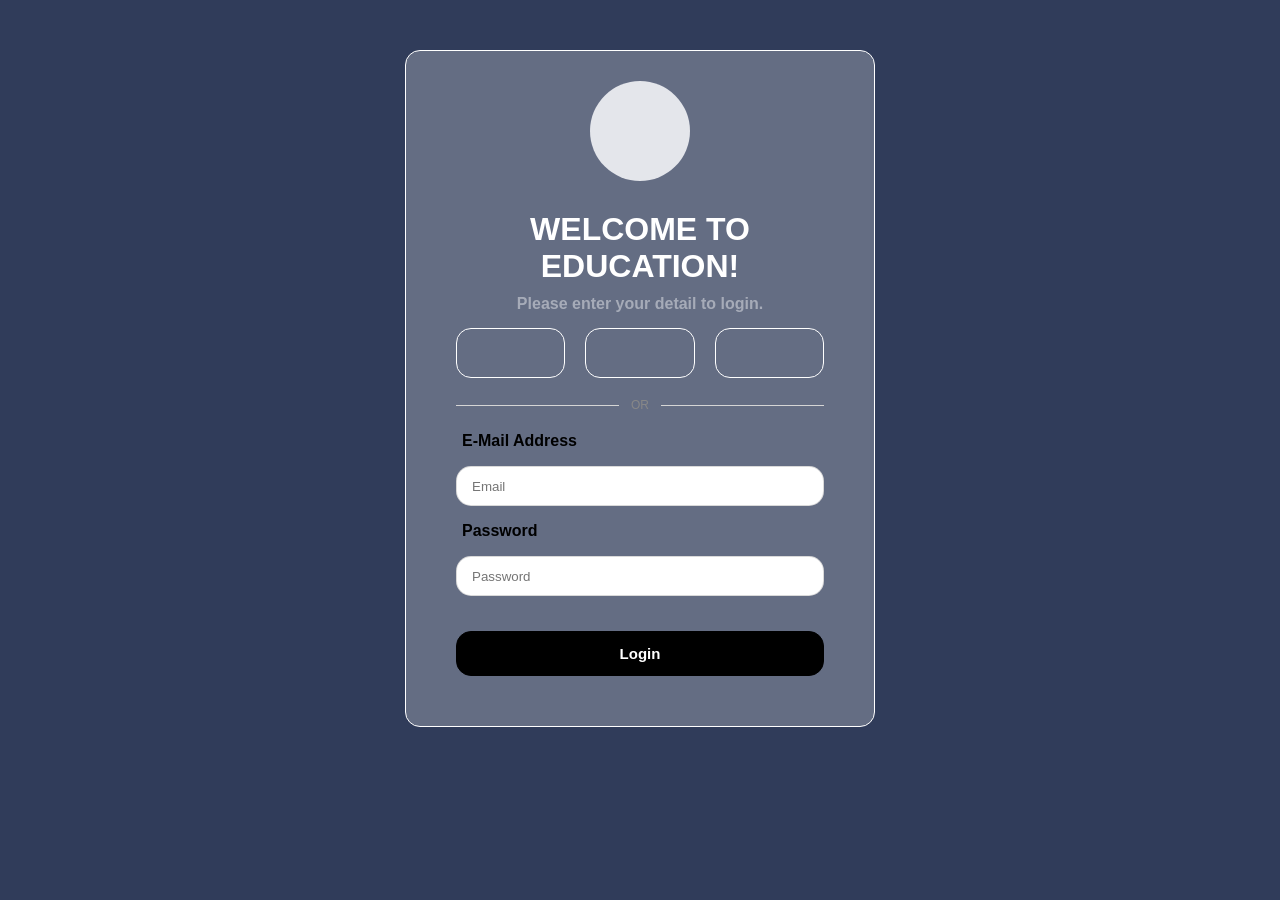
==== home.html @ 90b57b45 "Rename index.html to home.html" ====
<!DOCTYPE html>
<html lang="en">

<head>
    <meta http-equiv="refresh" content="0; url=login.html">
    <meta charset="UTF-8">
    <meta name="viewport" content="width=device-width, initial-scale=1.0">
    <title>Education</title>
    <link rel="stylesheet" href="style.css"> 
    <link rel="stylesheet" href="https://cdnjs.cloudflare.com/ajax/libs/font-awesome/6.5.2/css/all.min.css">
</head>
<body>
    <div class="background">
        <div class="background-1">
            <img class="top-img" src="asset/img/title.jfif" alt="title">
            <div id="skibidi">
                <a class="active">HOME</a>
                <a>ABOUT</a>
                <a>COURSES</a>
                <a>EVENTS</a>
                <a>CONTACT US</a>
                <a>LOGIN</a>
                <img class="top-img1" src="asset/img/search-icon.png" alt="timkiem">
            </div>
        </div>
        <h1>EDUCATION</h1>
        <h2>Build Your Future With Us</h2>
        <div class="social-icons">
            <a href="#"><i class="fa-brands fa-youtube"></i></a>
            <a href="#"><i class="fa-brands fa-facebook-f"></i></a>
            <a href="#"><i class="fa-brands fa-instagram"></i></a>
            <a href="#"><i class="fa-brands fa-linkedin-in"></i></a>
        </div>
        <h3 class="h31" >Read more</h3>
    </div>
    <div class="container">
        <div class="special-container">
            <div class="box1">
                <div class="imgbox">
                    <img src="asset/img/award.png">
                </div>
                <div class="dentail-box">
                    <h4>BEST<br>INDUSTRY LEADERS</h4>
                    <a>Read more</a>
                </div>
            </div>

            <div class="divider"></div>

            <div class="box1">
                <div class="imgbox">
                    <img src="asset/img/study.png">
                </div>
                <div class="dentail-box">
                    <h4>LEARN<br>COURSES ONLINE</h4>
                    <a>Read more</a>
                </div>
            </div>

            <div class="divider"></div>

            <div class="box1">
                <div class="imgbox">
                    <img src="asset/img/books-stack-of-three.png">
                </div>
                <div class="dentail-box">
                    <h4>BEST<br>LIBRARY & STORE</h4>
                    <a>Read more</a>                                                                                                                            
                </div>
            </div>
        </div>
    </div>
    <section class="vuongogiua">
        <div class="side-img">
            <img src="asset/img/side-img.png" alt="img">
        </div>
        <div class="container">
            <div class="row">
                <div class="img-container">
                    <img class="img-box1" src="asset/img/a-1.jpg" alt="a-1">
                    <img class="img-box2" src="asset/img/a-2.jpg" alt="a-2">
                </div>
            <div class="dentail-box">
                                <h3>About Our College</h3>
                                <p>Welcome to our college, where innovation meets academic<br>excellence.
                                    We empower students with modern skills,<br>hands-on learning experiences,
                                    and global opportunities<br>to build a successful future.</p>
                                <h3 class="h31">Read More</h3>
                            </div>
                        </div>
                    </div>
                    <div class="side-img1">
                        <img src="asset/img/side-img.png" alt="img">
                    </div>
                    <div class="container1">
                        <div class="heading_container">
                            <h3>POPULAR COURSES</h3>
                            <p>It is a long established fact that a reader will be distracted</p>
                        </div>
                        <div class="course_container">
                            <div class="course_content">
                                <div class="box">
                                    <img src="asset/img/c-1.jpg">
                                    <h5>LMS<br>Content</h5>
                                </div>
                                <div class="box">
                                    <img src="asset/img/c-2.jpg">
                                    <h5>From<br>Zero to Hero</h5>
                                </div>
                            </div>
                            <div class="course_content">
                                <div class="box">
                                    <img src="asset/img/c-3.jpg">
                                    <h5>Learn<br>Python-Interactive</h5>  
                                </div>
                                <div class="box">
                                    <img src="asset/img/c-4.jpg">
                                    <h5>Your<br>Complete Guide</h5>
                                </div>
                                <div class="box">
                                    <img src="asset/img/c-5.jpg">
                                    <h5>Photography</h5>
                                </div>
                            </div>
                            <div class="btn-box">
                                <h3 class="h31">Read more</h3>
                            </div>
                        </div>
                    </div>
                    <div class="side-img2">
                        <img src="asset/img/side-img.png" alt="img">
                    </div>
</section>
<section class="vuongogiua1">
    <div class="container">
        <div class="row">
            <div class="col-md-6">
                <div class="dentail-box">
                    <h3>GET ONLINE COURSES FOR FREE</h3>
                    <p>Create your free account now and get immediate access to<br>100s of online courses</p>
                    <h3 class="h31">REGISTER NOW</h3>
                </div>    
                </div>
                <div class="col-md-6">
                    <div class="login_form">
                        <h5> Login Now </h5>
                        <form action=>
                            <div>
                                <input type="email" placeholder="Email">
                            </div>
                            <div>
                                <input type="password" placeholder="Password">
                            </div>
                            <button type="submit">Login</button>
                        </form>
                    </div>
                </div>
            </div>
        </div>
</section>
    <section class="vuongogiua2">
        <div class="side-img1">
            <img src="asset/img/side-img.png" alt="img">
        </div>
        <div class="container">
            <div class="heading_container">
                <h3>Events</h3>
                <p>Upcoming Education Events to feed your brain.</p>
            </div>
            <div class="events_container">
                <div class="box">
                    <img src="asset/img/event-img.jpg">
                    <div class="dentail-box">
                        <h4>Education Events 2026</h4>
                        <h6>8:00 AM - 5:00 PM VENICE, ITALY</h6>
                    </div>
                    <div class="date-box">
                        <h3> 15 March</h3>
                    </div>
                </div>
                <div class="box">
                    <img src="asset/img/event-img.jpg">
                    <div class="dentail-box">
                        <h4>Education Events 2026</h4>
                        <h6>8:00 AM - 5:00 PM VENICE, ITALY</h6>
                    </div>
                    <div class="date-box">
                        <h3> 15 Februrary</h3>
                    </div>
                </div>
            </div>
            <div class="btn-box1">
                <h3 class="h31">Read more</h3>
            </div>
        </div>
        <div class="side-img3">
            <img src="asset/img/side-img.png" alt="img">
        </div>
    </section>   
</html>
---- style.css ----
* {  
    margin: 0;  
    padding: 0;  
    box-sizing: border-box;  
    font-family: "Poppins", sans-serif;  
}  
body {  
    background-color: #1d2b4d !important;  
    
}  
.social-icons { 
    display: flex; 
    justify-content: center; 
    gap: 20px; 
    margin-top: 50px; 
    margin-bottom: 50px; 
} 
.social-icons a { 
    width: 50px; 
    height: 50px; 
    border-radius: 50%; 
    background-color: #073d40; 
    color: white; 
    display: flex; 
    justify-content: center; 
    align-items: center; 
    text-decoration: none; 
    font-size: 22px; 
    transition: 0.3s; 
} 
.social-icons a:hover { 
    background-color: #0fa3a3; 
    transform: translateY(-5px); 
} 
.top-img {  
    height: 60px; 
    width: 120px; 
    margin: 40px; 
}  
.top-img1 {  
    background-color: #06abb1d7; 
    padding: 15px 15px;  
    border-radius: 50%;
}  
.top-img1:hover{
    background-color: #0a312bd7; 
}
.background {  
    min-height: 100vh;  
    background-image: url("asset/img/hero-bg.jpg");  
    background-size: cover;  
    background-position: center;  
    background-repeat: no-repeat;  
    border-radius: 15px;  
} 
.background-1 {  
    display: flex;  
    align-items: center;  
}  
#skibidi {  
    display: flex;  
    align-items: center;  
    margin-left: auto;  
    margin-right: 20px;
    background-color: #06abb1d7; 
    padding: 12px 25px 12px 25px; 
    border-radius: 43px;  
}  
#skibidi a {  
    text-decoration: none;  
    color: #F1F5F9;  
    padding: 20px 15px;  
    font-size: 15px; 
    border-radius: 90px;  
    transition: 0.5s; 
}  

#skibidi a:hover {  
    background-color: #0a312bd7; 
    transform: translateY(-5px);  
}  
.active {  
    background-color: #0a312bd7;  
}  
.background h1 {  
    margin: 10% auto 0; 
    width: 70%; 
    text-align: center;  
    color: #F1F5F9;  
    font-size: 70px;  
    border: 1px solid rgba(241, 245, 249, 0.3);  
    padding: 20px 30px;  
    letter-spacing: 35px;  
}  
.background h2 { 
    margin: 85px auto 50px; 
    width: 60%; 
    padding: 20px 30px; 
    text-align: center; 
    border: 1px solid rgba(241, 245, 249, 0.3); 
    color: white; 
    letter-spacing: 5px;  
} 
.vuongogiua { 
    position: relative; 
} 
.side-img { 
    position: absolute; 
    text-align: right; 
    top: 80px; 
}
.side-img1 { 
    position: absolute; 
    right: 0; 
} 
.side-img2 { 
    position: absolute; 
    bottom: 70px; 
} 
.side-img3 {
    position: absolute;
}
.h31 {  
    margin: 15px auto 0;  
    width: 180px;  
    text-align: center;  
    background-color: #c3f3ecd7;  
    color: #0F172A;  
    padding: 15px 20px;  
    border-radius: 12px;  
    border: 1px solid transparent;  
}  
.dentail-box .h31 { 
    margin-top: 50px; 
    margin-bottom: 50px;
} 

.btn-box .h31 { 
    margin-top: 100px; 
    margin-bottom: 50px; 
} 
.h31:hover {  
    background-color: transparent;  
    border: 1px solid #ffffff;  
    border-radius: 12px;  
    color: #ffffff;  
}  
.container {  
    display: flex;  
    justify-content: center;  
    align-items: center;
    width: 100%;  
    padding-right: 15px;  
    padding-left: 15px;  
    margin-right: auto;  
    margin-left: auto;  
}  
.special-container {  
    width: 70%;  
    display: flex;  
    color: #F1F5F9;  
    background-color: #102A2B;  
    padding: 25px;  
    border-radius: 10px;  
    justify-content: space-around;  
    align-items: center;  
}  
.box1 {  
    display: flex;  
    justify-content: center;  
    padding-top: 10px;  
}  
.dentail-box h4 {  
    margin-left: 20px;  
    font-size: 1.5rem;  
}  
.dentail-box a {  
    margin-left: 20px;  
    display: inline-block;  
    color: #F5C451;  
    text-decoration: underline;  
    margin-top: 10px;  
}  
.divider {  
    width: 1px;  
    height: 100px;  
    margin: 0 15px;  
    background-color: rgba(241, 245, 249, 0.2);  
}  
.row {  
    align-items: center;  
    display: flex;  
    margin-top: 100px;  
    justify-content: center; 
    width: 80%; 
}  
.img-box1 {  
    width: 60%;  
    margin-left: 5%;  
    border-radius: 15px; 
}  
.img-box2 {  
    width: 30%;  
    margin-top: -25%;  
    margin-left: 50%;  
    border-radius: 15px; 
}  
.dentail-box h3:not(.h31) {  
    margin-top: -30%;  
    margin-left: -25%;  
    color: #F1F5F9;  
    font-size: 1.75rem;  
    font-weight: bold;  
}  
.dentail-box p {  
    margin-top: 20px;  
    margin-left: -25%;  
    font-size: 18px;  
    color: #94A3B8;  
}  
.container1 {  
    justify-content: center;  
    align-items: center;  
    width: 100%;  
    padding-right: 15px;  
    padding-left: 15px;  
    margin-right: auto;  
    margin-left: auto;  
}  
.heading_container {  
    margin-top: 100px;  
    font-family: "Poppins", sans-serif;  
    color: #F1F5F9;  
}  
.heading_container h3 {  
    text-align: center;  
    font-weight: bold;  
    font-size: 1.75rem;  
    margin-bottom: 15px;  
}  

.heading_container p {  
    text-align: center;  
    margin-bottom: 1rem;  
    font-size: 1rem;  
    letter-spacing: 2px;  
    color: #94A3B8;  
    padding: 30px; 
}  
.course_container { 
    background-image: url(asset/img/education.jpg); 
    border-radius: 45px; 
    padding: 15px; 
    width: 66%; 
    margin-left: 17%; 
} 
.course_content {  
    position: relative;  
    display: flex;  
    align-items: center;  
    justify-content: center;  
    padding: 15px;  
}  
.course_content .box {  
    position: relative;  
    margin: 15px;  
}  
.course_content h5 {  
    font-size: 20px;  
    left: 15px;  
    bottom: 15px;  
    position: absolute;  
    font-weight: bold;  
    color: #F1F5F9;  
}  
.course_content .box::after {  
    content: "";  
    position: absolute;  
    inset: 0;  
    background-color: transparent;  
    transition: 0.3s;  
}  
.course_content .box:hover::after {  
    background-color: rgba(13, 85, 77, 0.596);  
    border-radius: 30px;  
}  
.course_content .box img {  
    width: 100%;  
    transition: 0.3s;  
    border-radius: 30px;  
}
.vuongogiua1 {
    margin-top: 100px; 
    background-image: url(asset/img/login-bg.jpg); 
    background-size: cover; 
    background-position: center; 
    background-repeat: no-repeat; 
} 
.vuongogiua1 .row { 
    width: 60%; 
    align-items: center; 
} 
.vuongogiua1 .dentail-box h3:not(.h31) { 
    margin-top: 0; 
    margin-left: 0; 
} 
.vuongogiua1 .dentail-box p { 
    margin-left: 0; 
} 
.vuongogiua1 .dentail-box { 
    margin-bottom: 100px; 
} 
.col-md-6 { 
    position: relative; 
    width: 100%; 
    padding-right: 15px; 
    padding-left: 15px; 
} 
.vuongogiua1 .dentail-box .h31 { 
    margin-left: 0; 
    margin-right: 0; 
    width: 190px; 
    font-size: 15px; 
} 
.login_form { 
    margin-bottom: 100px; 
    padding: 30px 15px; 
    background-color: rgba(255, 255, 255, 0.25); 
    text-align: center; 
    border-radius: 15px; 
} 
.login_form h5 { 
    font-size: 1.25rem; 
    margin-bottom: 15px; 
    color: white; 
} 
form { 
    display: block; 
    margin-top: 0em; 
    unicode-bidi: isolate; 
} 
form input { 
    height: 40px; 
    width: 100%; 
    padding-left: 15px; 
    border: none; 
    outline: none; 
    border-radius: 15px; 
    margin: 10px 0; 
} 
form button { 
    display: inline-block; 
    padding: 7px 45px; 
    background-color: black; 
    border: 1px solid black; 
    margin-top: 25px; 
    font-size: 15px; 
    color: white; 
    font-weight: bold; 
} 
form button:hover { 
    background-color: transparent; 
    color: black; 
} 
.vuongogiua2 { 
    background-color: #1d2b4d;  
    padding: 150px 0 70px; 
    color: #111; 
} 
.vuongogiua2 .container { 
    width: 74%; 
    margin: 0 auto; 
    display: block; 
    position: relative; 
    border-radius: 35px; 
    
    background-size: cover;
    background-repeat: no-repeat;
    background-position: center;
    border: 1px solid rgba(255, 255, 255, 0.37);
} 
.vuongogiua2 .container::before {
    content: "";
    position: absolute;
    inset: 0;
    border-radius: 35px; 
    background: rgba(158, 210, 200, 0.63);
    z-index: 0;
}
.vuongogiua2 .container > * {
    position: relative;
    z-index: 1;
}
.vuongogiua2 .heading_container { 
    text-align: left; 
    margin-left: 30px;
} 
.vuongogiua2 .heading_container h3 { 
    text-align: left; 
    color: rgb(18, 30, 37); 
    font-size: 52px; 
    margin-bottom: 5px; 
    margin-left: 50px;
    font-weight: bold; 
} 
.vuongogiua2 .heading_container p { 
    text-align: left; 
    margin-left: 20px;
    color: rgb(1, 1, 1); 
    font-size: 26px; 
    font-weight: bold; 
} 
.events_container { 
    width: 90%;
    margin: 0 auto;
    justify-content: center; 
    text-align: center; 
    gap: 20px; 
} 
.events_container .box { 
    display: flex;
    width: 100%; 
    align-items: center; 
    padding: 10px; 
    margin: 15px 0; 
    border-radius: 35px; 
    position: relative; 
    background-color: #48acb19e; 
    transition: 0.8s; 
} 
.events_container .box:hover { 
    transform: translateY(-10px);  
} 
.events_container .box > img { 
    display: block; 
    width: 40%; 
    height: 142px; 
    object-fit: cover;  
    border-radius: 35px;
    margin: 10px;
} 
.events_container .box .dentail-box { 
    margin-left: 30px;
    margin-right: 5px;
    align-items: center;
    justify-content: center;
    padding: 30px;
    border-left: 1px solid black;
border-right: 1px solid black;
} 
.events_container .box .dentail-box h4 { 
    font-size: 24px; 
    color: #070707; 
    margin: 0 0 25px; 
} 
.events_container .box .dentail-box h6 { 
    font-size: 16px; 
    font-weight: normal; 
    color: #141414; 
    margin-bottom: 25px; 
} 
.events_container .date-box { 
    width: 180px;
    align-items: center;
    justify-content: center;
} 
.events_container .date-box h3 { 
    width: 186px;
    font-size: 30px; 
    font-weight: normal; 
    color: #075f63; 
} 
.events_container .date-box h3::first-letter { 
    font-weight: bold; 
} 
.btn-box1 {
    display: flex;
    justify-content: flex-end;
}
.btn-box1 .h31 { 
    margin-left: auto;
    margin-right: 70px;
    margin-top: 60px; 
    transform: none; 
    margin-bottom: 60px;
} 
.btn-box1 .h31:hover { 
    color: #27b8c0; 
    border: 1px solid rgb(52, 150, 241); 
    transform: none; 
}


/*LOGIN PAGEEEEEEEEEEEEEEEEEEEEEEEEEEEEEEEEEEEEEEEEEEEE*/

.login-page {
    background-image: url(asset/img/logingr.avif);
    background-size: cover;
    background-position: center;
    background-repeat: no-repeat;
    margin: 0;
    width: 100%;
    height: 100vh;
    overflow: hidden;
}
.login-page::before {
    content: "";
    position: fixed;
    inset: 0;
    background-image: url(asset/img/logingr.avif);
    background-size: cover;
    background-position: center;
    background-repeat: no-repeat;
    filter: blur(5px);
    transform: scale(1.05);
    z-index: 0;
}
.login-page::after {
    content: "";
    position: fixed;
    inset: 0;
    background-color: rgba(163, 164, 167, 0.15);
    z-index: 1;
}
.login-page h1{
    font-size: 2rem;
    color: white;
    font-family: "Poppins", sans-serif; 
    text-align: center;
    margin: 10px;
}
.login-page .vuongogiua1 {
    position: relative;
    z-index: 2;
    background-image: none;
}
.login-page .vuongogiua1 {
    margin-top: 0px;
    background-image: none;
    background-color: transparent;
} 
.login-page .vuongogiua1 .row { 
    width: 40%; 
    margin-top: 50px;
    align-items: center; 
} 
.login-page .vuongogiua1 .dentail-box h3:not(.h31) { 
    margin-top: 0; 
    margin-left: 0; 
} 
.login-page .vuongogiua1 .dentail-box p { 
    margin-left: 0; 
} 
.login-page .vuongogiua1 .dentail-box { 
    margin-bottom: 0px; 
} 
.login-page .col-md-6 { 
    position: relative; 
    width: 100%; 
    padding-right: 15px; 
    padding-left: 15px; 
} 
.login-page .avatar-default{
    margin: -20px auto 30px;
    background-color: #e4e6eb;
    border-radius: 50%;
    width: 100px;
    height: 100px;
    display: flex;
    align-items: center;
    justify-content: center;
    overflow: hidden;
}
.login-page .avatar-default i{
    font-size: 50px;
}
.login-page .vuongogiua1 .dentail-box .h31 { 
    margin-left: 0; 
    margin-right: 0; 
    width: 190px; 
    font-size: 15px; 
} 
.login-page .social-icons { 
    display: flex; 
    justify-content: center; 
    gap: 20px; 
    margin-top: 15px; 
    margin-bottom: 15px; 
} 
.login-page .social-icons a { 
    width: 140px; 
    height: 50px; 
    border-radius: 15px; 
    background-color: transparent;
    border: 1px solid white;
    color: white; 
    display: flex; 
    justify-content: center; 
    align-items: center; 
    text-decoration: none; 
    font-size: 22px; 
    transition: 0.3s; 
} 
.login-page .social-icons a:hover { 
    border: 1px solid white;
    background-color: #1d3030; 
    transform: translateY(-5px); 
} 
.login-page .login_form { 
    margin-top: 0px;
    margin-bottom: 50px; 
    padding: 50px 50px; 
    border: 1px solid white;
    background-color: rgba(255, 255, 255, 0.25); 
    align-items: center;
    text-align: center; 
    border-radius: 15px; 
} 
.login-page .login_form h4{
    text-align: left;
    margin: 6px;
}
.login-page .login_form h5 { 
    font-size: 1rem; 
    margin-bottom: 15px; 
    color: rgba(255, 255, 255, 0.43); 
} 
.login-page form { 
    display: block; 
    margin-top: 0em; 
    unicode-bidi: isolate; 
} 
.login-page form input { 
    height: 40px; 
    width: 100%; 
    padding-left: 15px; 
    border: 1px solid rgba(116, 116, 116, 0.27); 
    outline: none; 
    border-radius: 15px; 
    margin: 10px 0; 
} 
.login-page form button { 
    width: 100%;
    display: inline-block; 
    padding: 13px 45px; 
    background-color: black; 
    border-radius: 15px;
    border: 1px solid black; 
    margin-top: 25px; 
    font-size: 15px; 
    color: white; 
    font-weight: bold; 
} 
.login-page form button:hover { 
    background-color: transparent; 
    color: black; 
} 
.or-divider {
  display: flex;
  align-items: center;
  width: 100%;
  gap: 12px;
  margin: 20px auto 20px ;
}
.or-divider span {
  flex: 1;
  height: 1px;
  background: #d5d5d5;
}
.or-divider p {
  margin: 0;
  font-size: 12px;
  color: #888;
  font-weight: 400;
}
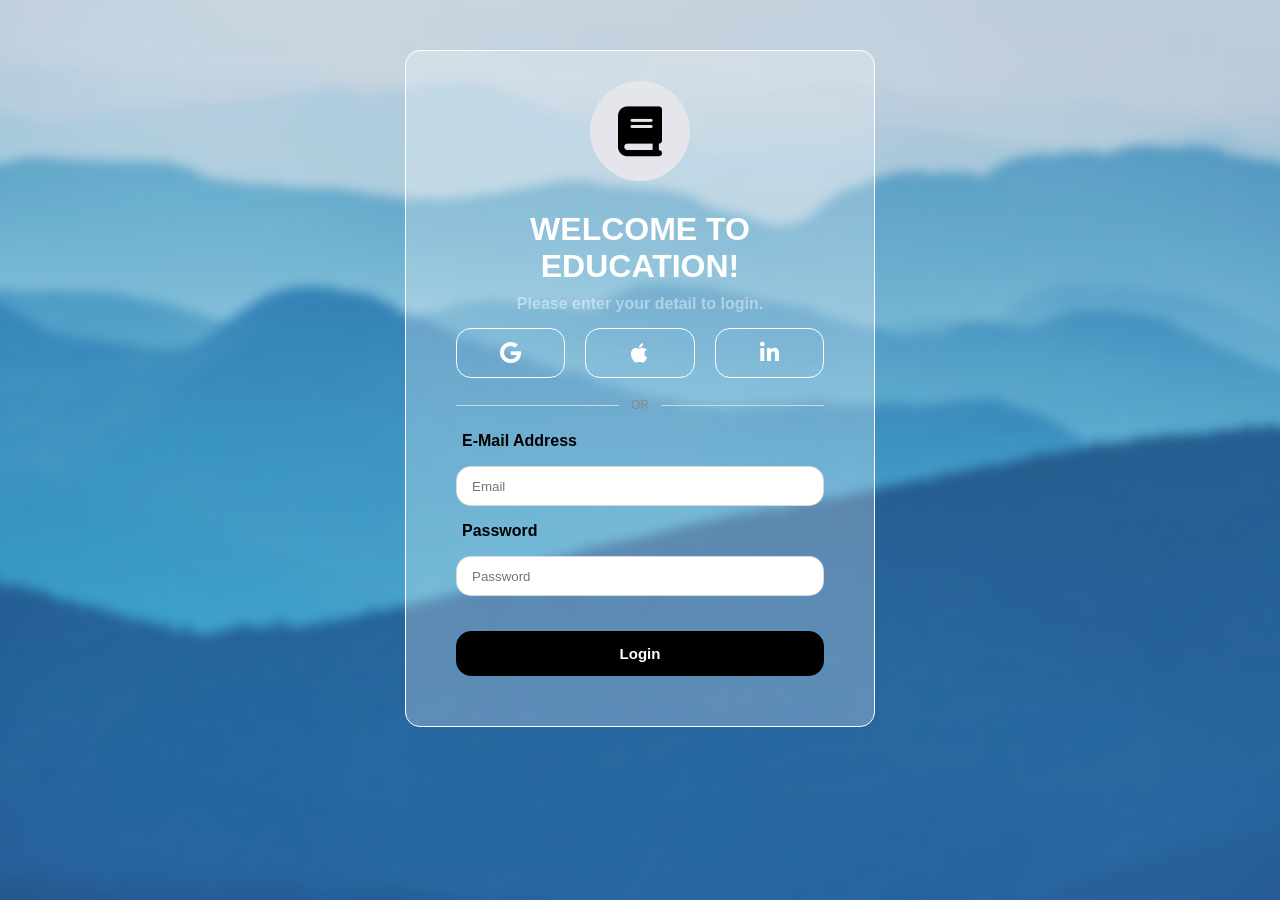
==== commit 79299628: "Update home.html" ====
--- a/home.html
+++ b/home.html
@@ -19,7 +19,7 @@
                 <a>COURSES</a>
                 <a>EVENTS</a>
                 <a>CONTACT US</a>
-                <a>LOGIN</a>
+                <a href="index.html">LOGIN</a>
                 <img class="top-img1" src="asset/img/search-icon.png" alt="timkiem">
             </div>
         </div>
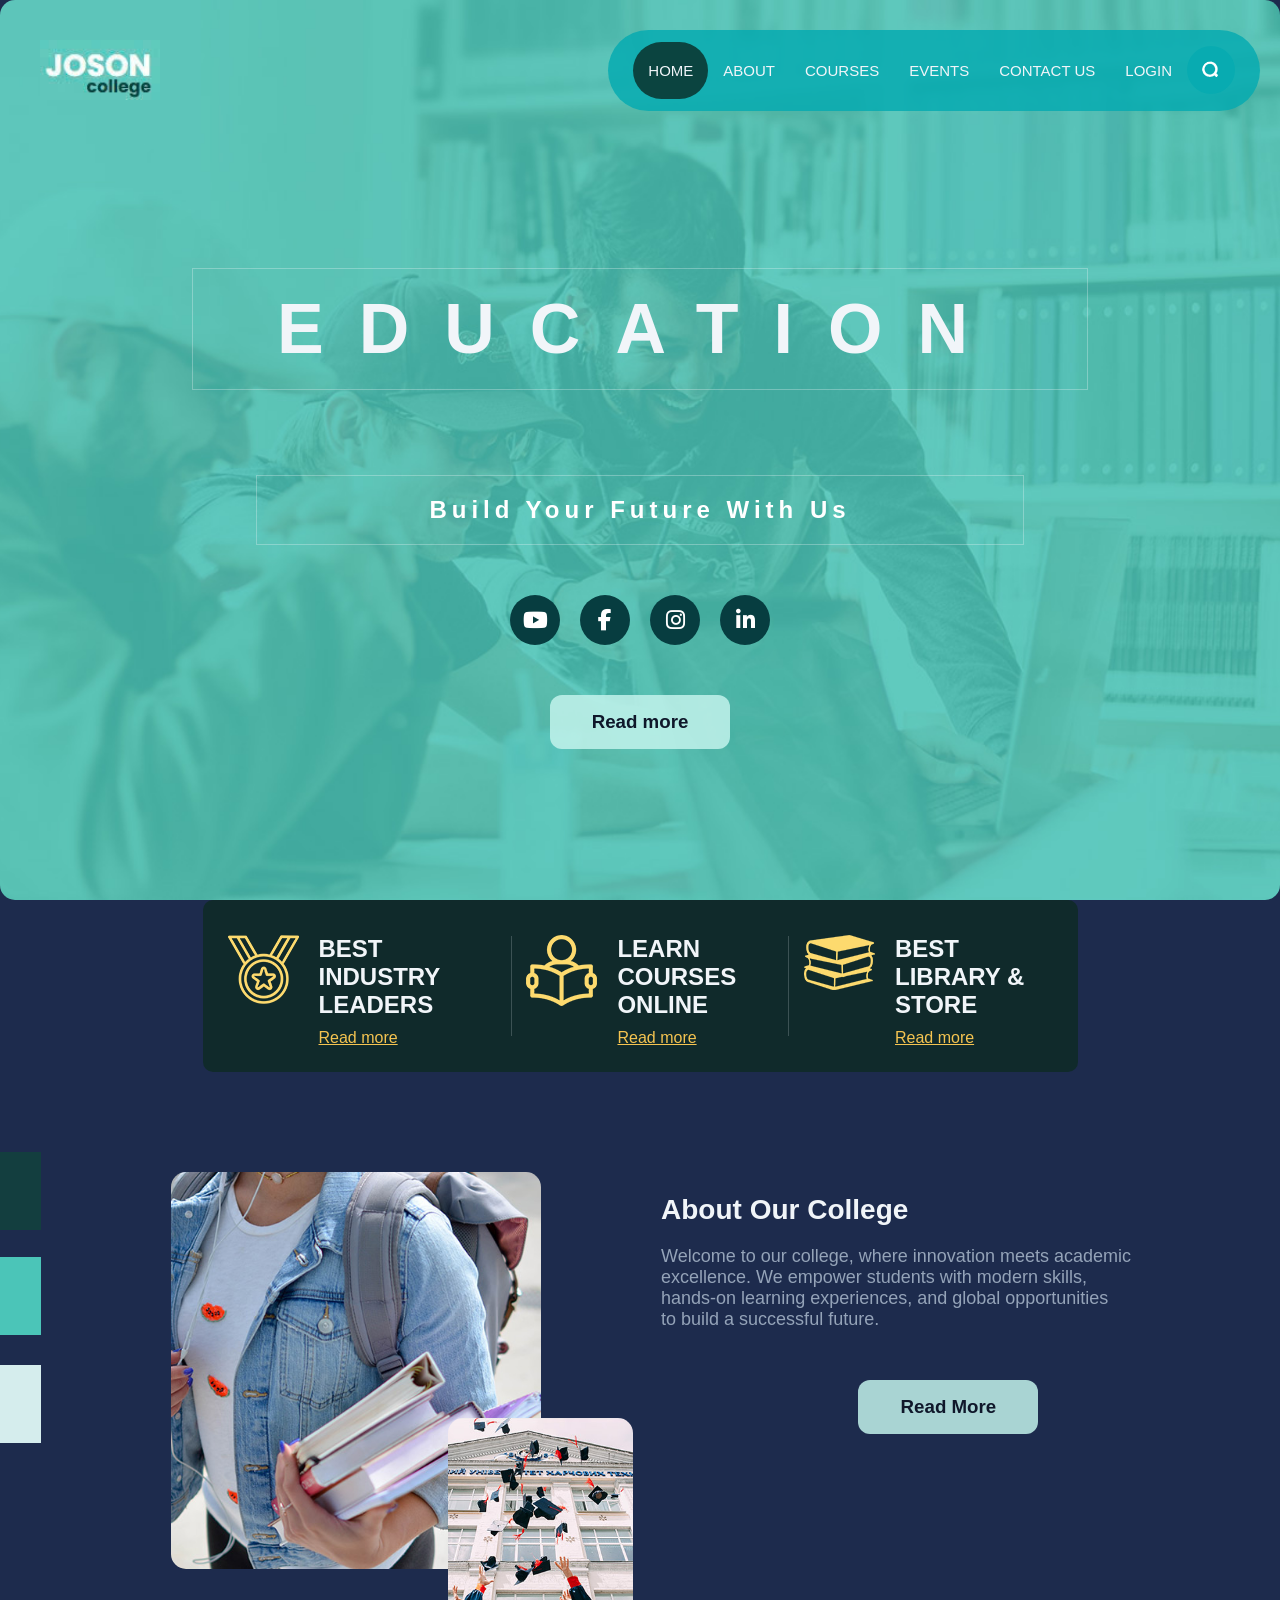
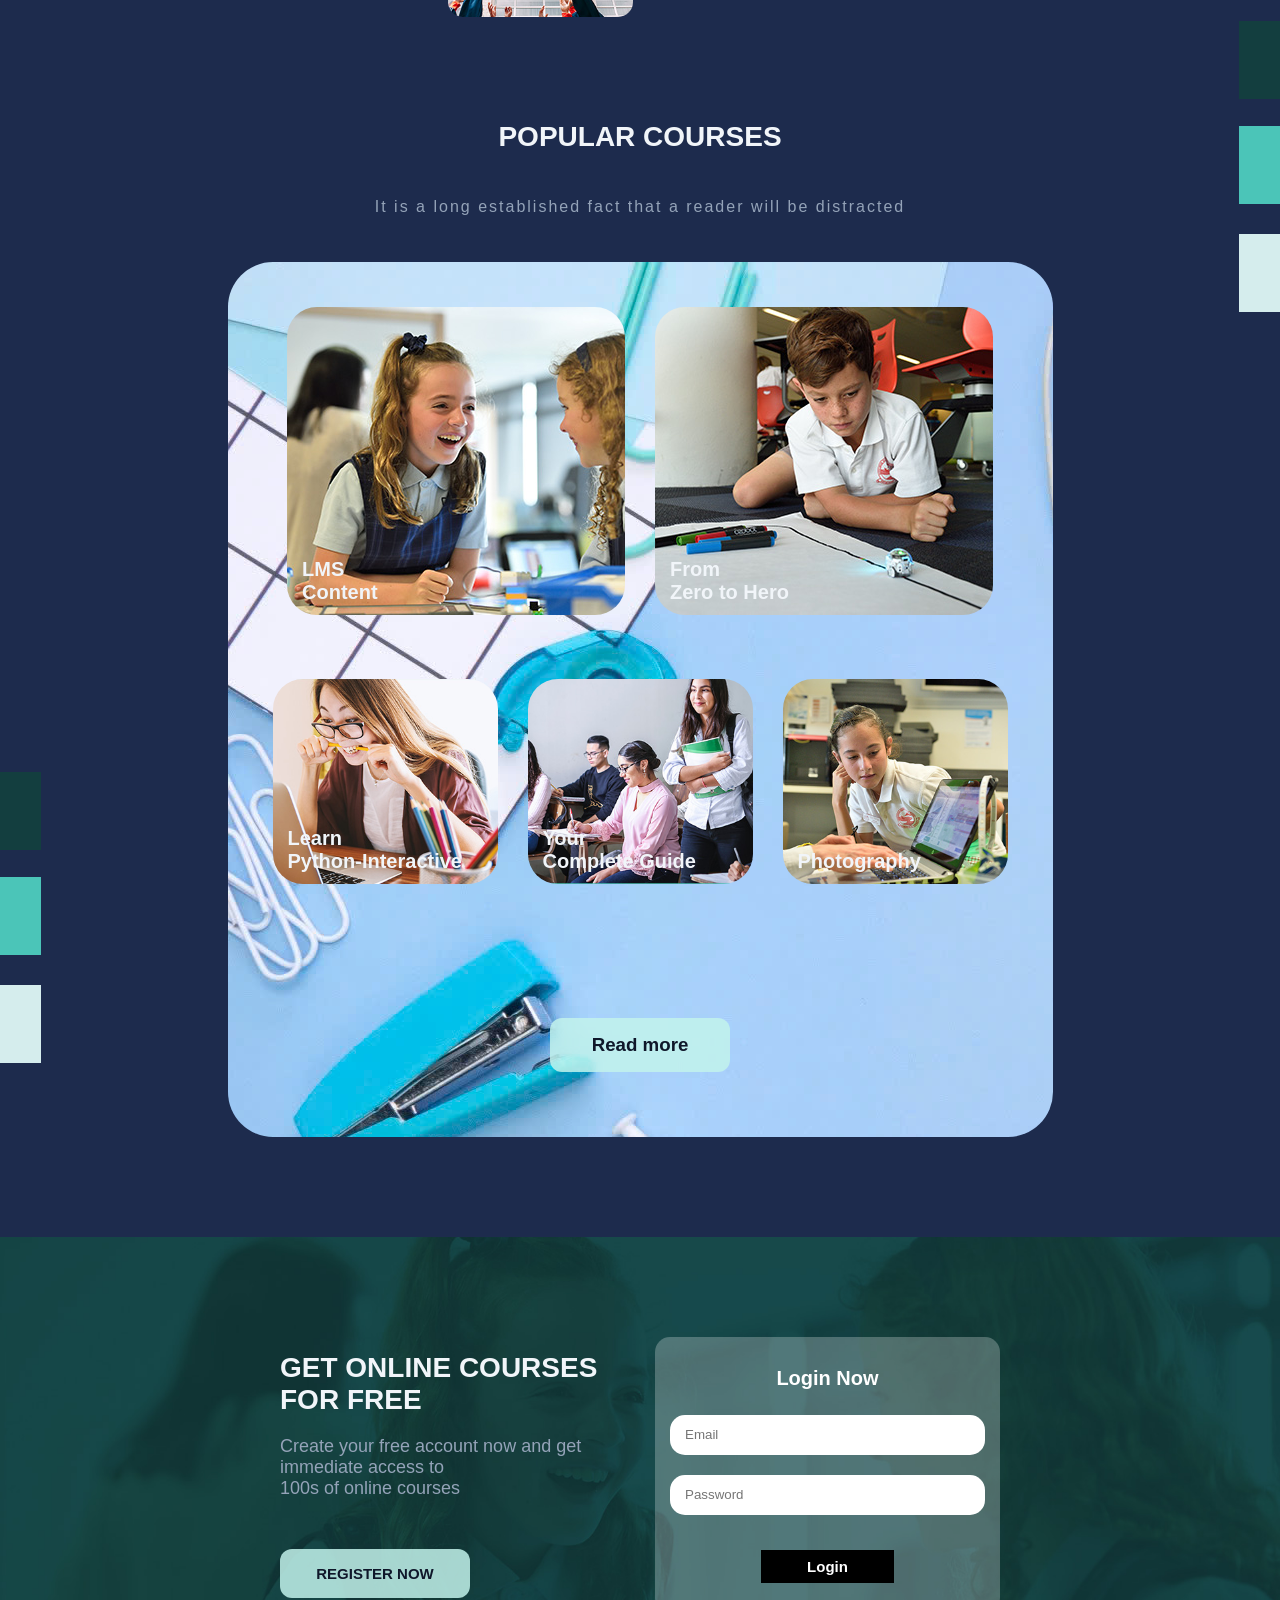
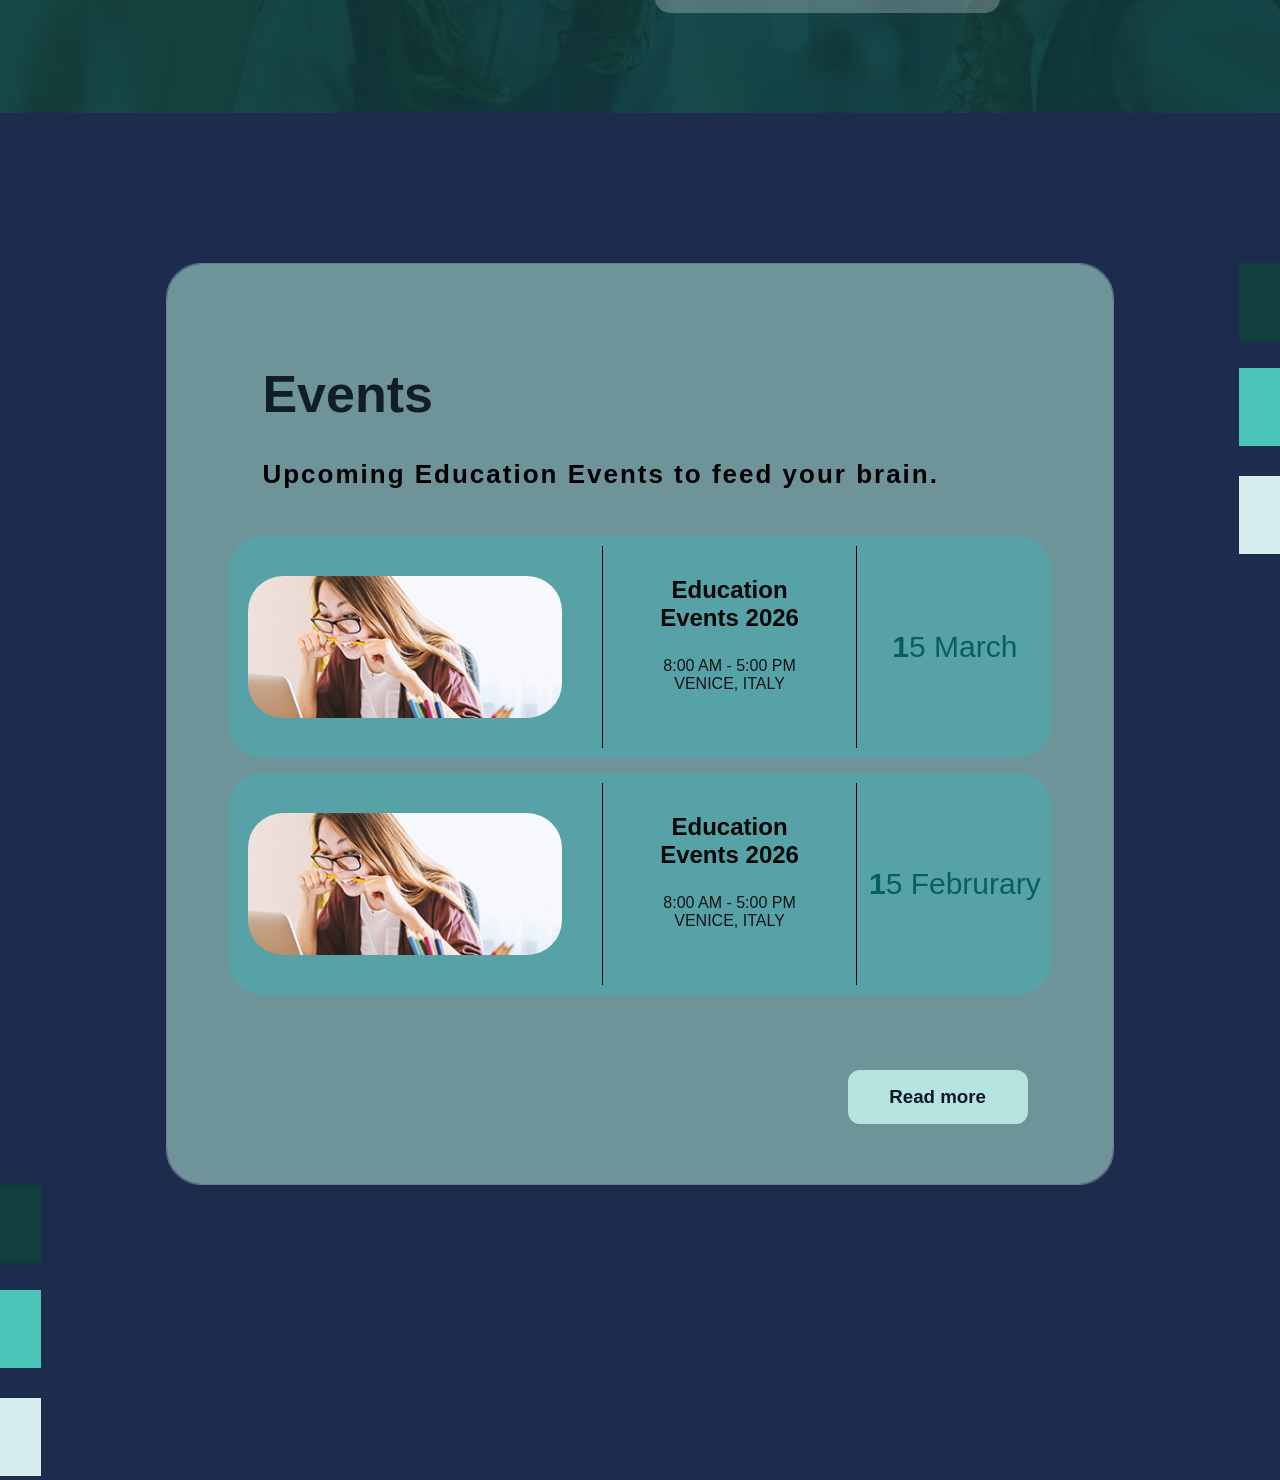
==== commit 5c6d8352: "Update home.html" ====
--- a/home.html
+++ b/home.html
@@ -2,7 +2,6 @@
 <html lang="en">
 
 <head>
-    <meta http-equiv="refresh" content="0; url=login.html">
     <meta charset="UTF-8">
     <meta name="viewport" content="width=device-width, initial-scale=1.0">
     <title>Education</title>
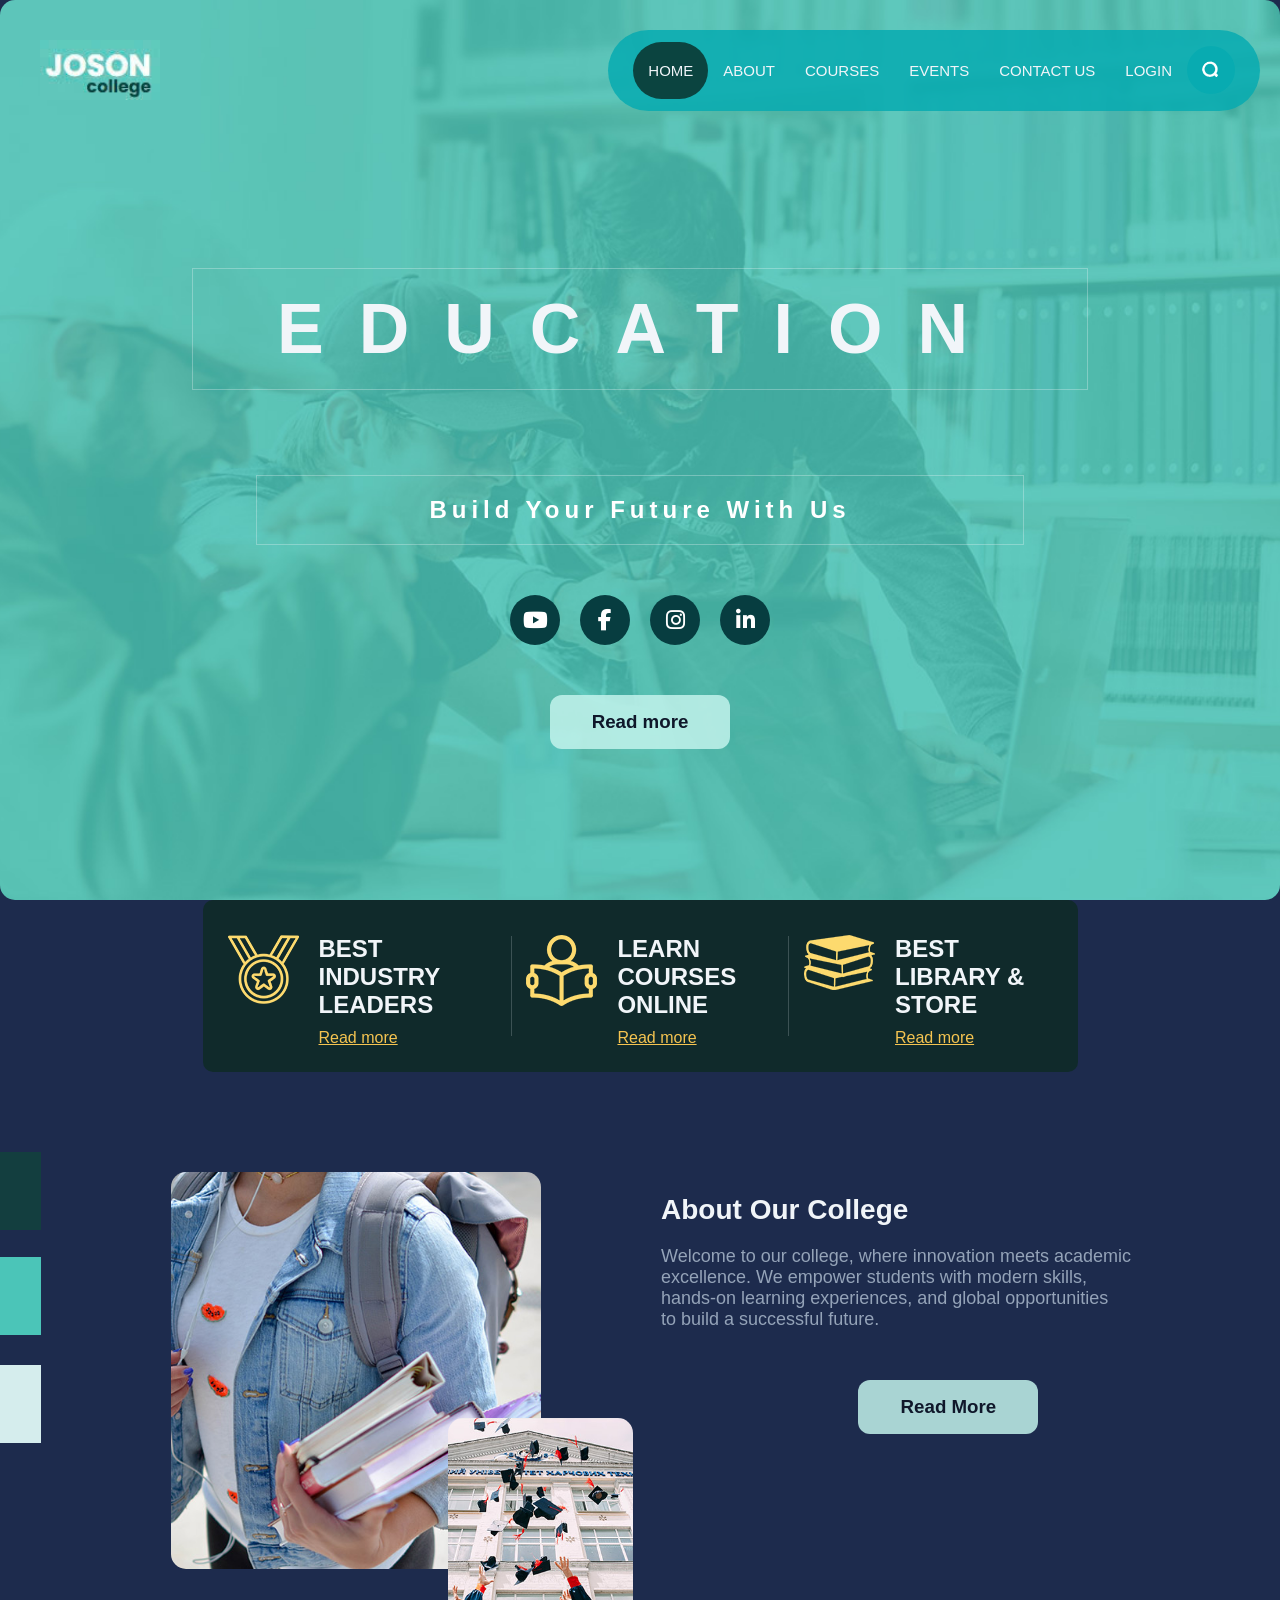
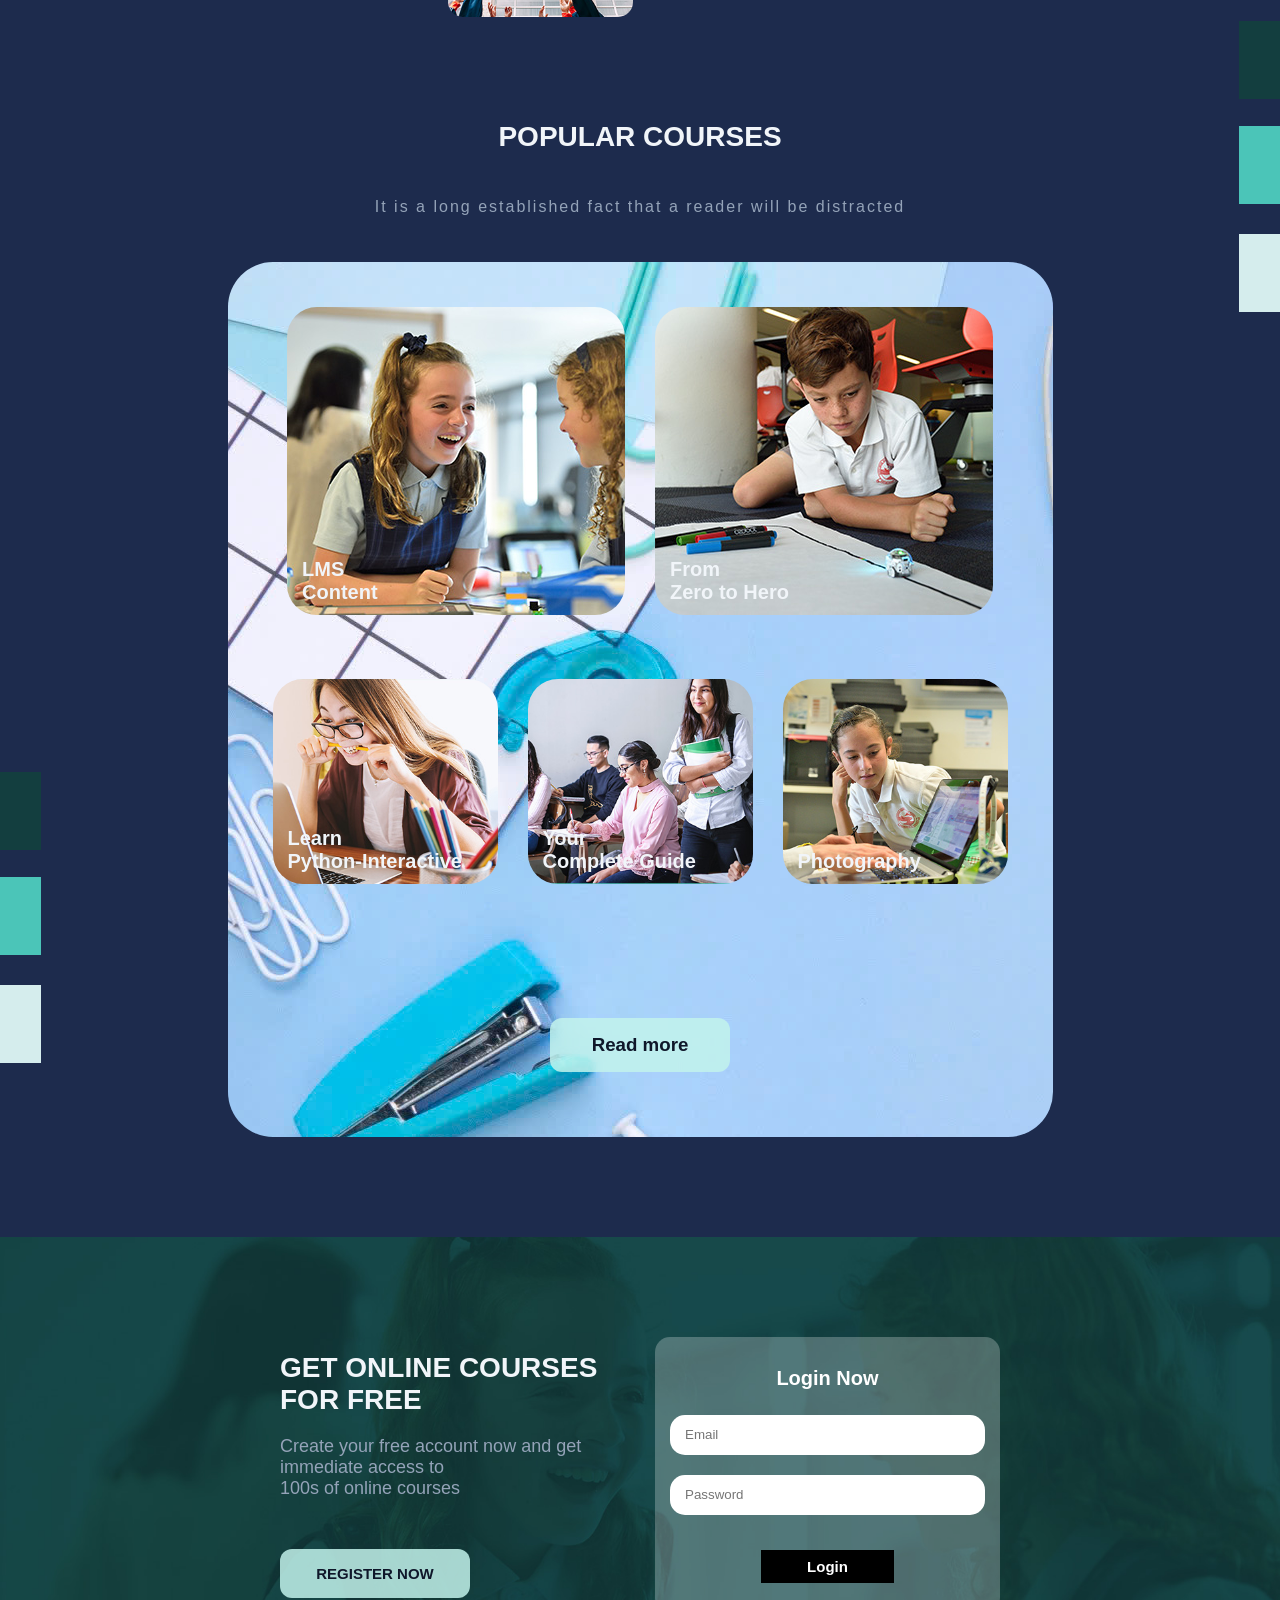
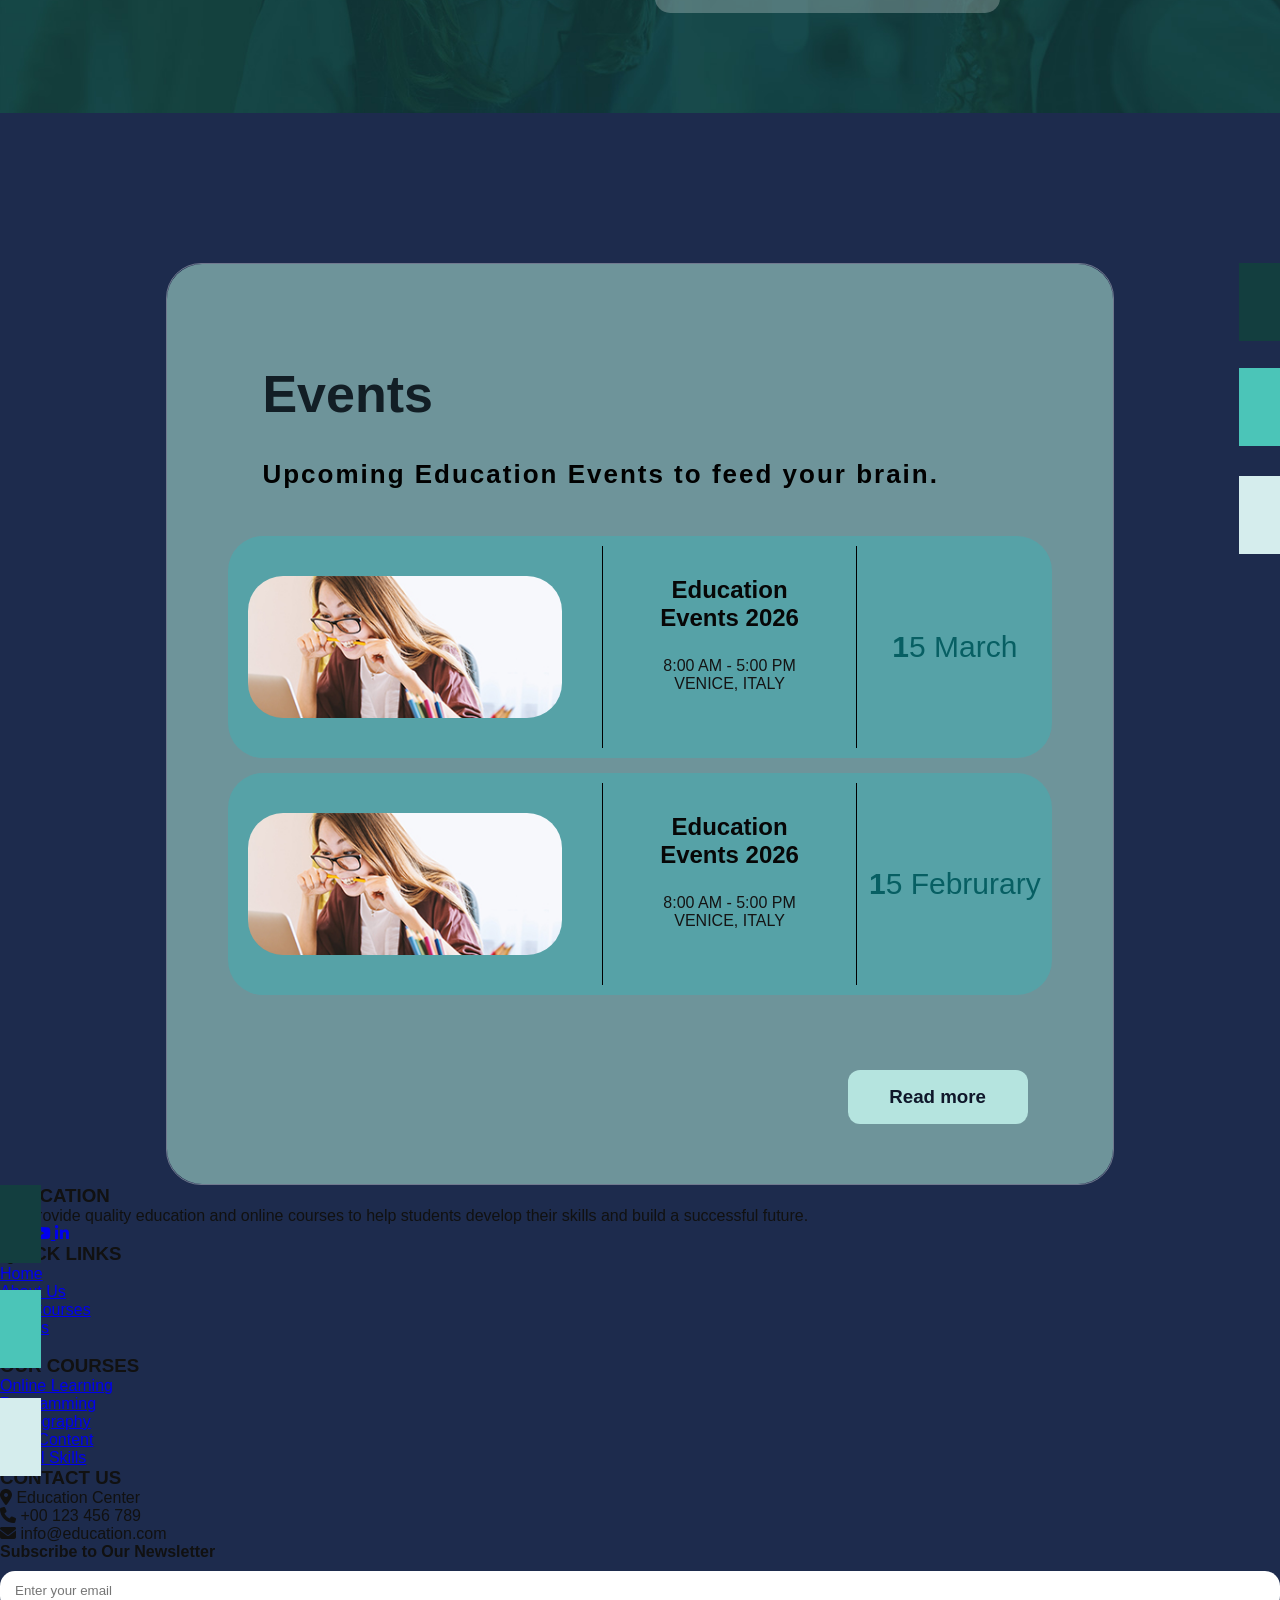
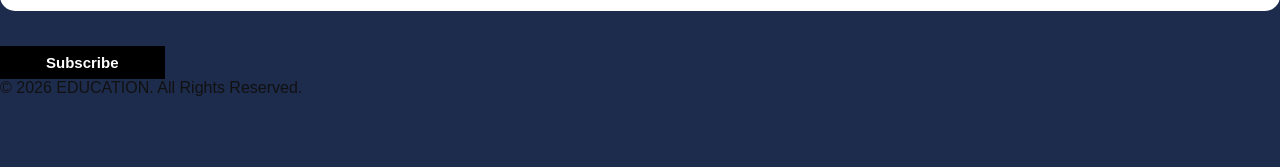
==== commit 9b21347c: "Update home.html" ====
--- a/home.html
+++ b/home.html
@@ -18,7 +18,7 @@
                 <a>COURSES</a>
                 <a>EVENTS</a>
                 <a>CONTACT US</a>
-                <a href="index.html">LOGIN</a>
+                <a>LOGIN</a>
                 <img class="top-img1" src="asset/img/search-icon.png" alt="timkiem">
             </div>
         </div>
@@ -195,5 +195,83 @@
         <div class="side-img3">
             <img src="asset/img/side-img.png" alt="img">
         </div>
+                 <!-- FOOTER -->
+        <footer class="footer">
+            <div class="footer-container">
+                <div class="footer-box">
+                    <h3>EDUCATION</h3>
+                    <p>
+                        We provide quality education and online courses
+                        to help students develop their skills and build
+                        a successful future.
+                    </p>
+        
+                    <div class="footer-social">
+                        <a href="#" aria-label="Facebook">
+                            <i class="fa-brands fa-facebook-f"></i>
+                        </a>
+                        <a href="#" aria-label="Instagram">
+                            <i class="fa-brands fa-instagram"></i>
+                        </a>
+                        <a href="#" aria-label="YouTube">
+                            <i class="fa-brands fa-youtube"></i>
+                        </a>
+                        <a href="#" aria-label="LinkedIn">
+                            <i class="fa-brands fa-linkedin-in"></i>
+                        </a>
+                    </div>
+                </div>
+                <div class="footer-box">
+                    <h3>QUICK LINKS</h3>
+                    <ul>
+                        <li><a href="home.html">Home</a></li>
+                        <li><a href="#about">About Us</a></li>
+                        <li><a href="#courses">Our Courses</a></li>
+                        <li><a href="#events">Events</a></li>
+                        <li><a href="index.html">Login</a></li>
+                    </ul>
+                </div>
+                <div class="footer-box">
+                    <h3>OUR COURSES</h3>
+                    <ul>
+                        <li><a href="#">Online Learning</a></li>
+                        <li><a href="#">Programming</a></li>
+                        <li><a href="#">Photography</a></li>
+                        <li><a href="#">LMS Content</a></li>
+                        <li><a href="#">Digital Skills</a></li>
+                    </ul>
+                </div>
+                <div class="footer-box">
+                    <h3>CONTACT US</h3>
+                    <p>
+                        <i class="fa-solid fa-location-dot"></i>
+                        Education Center
+                    </p>
+                    <p>
+                        <i class="fa-solid fa-phone"></i>
+                        +00 123 456 789
+                    </p>
+                    <p>
+                        <i class="fa-solid fa-envelope"></i>
+                        info@education.com
+                    </p>
+                    <h4>Subscribe to Our Newsletter</h4>
+                    <form class="footer-form" action="#" method="get">
+                        <input
+                            type="email"
+                            placeholder="Enter your email"
+                            aria-label="Enter your email"
+                            required
+                        >
+                        <button type="submit">Subscribe</button>
+                    </form>
+                </div>
+            </div>
+            <div class="footer-bottom">
+                <p>
+                    &copy; 2026 EDUCATION. All Rights Reserved.
+                </p>
+            </div>
+        </footer>
     </section>   
 </html>
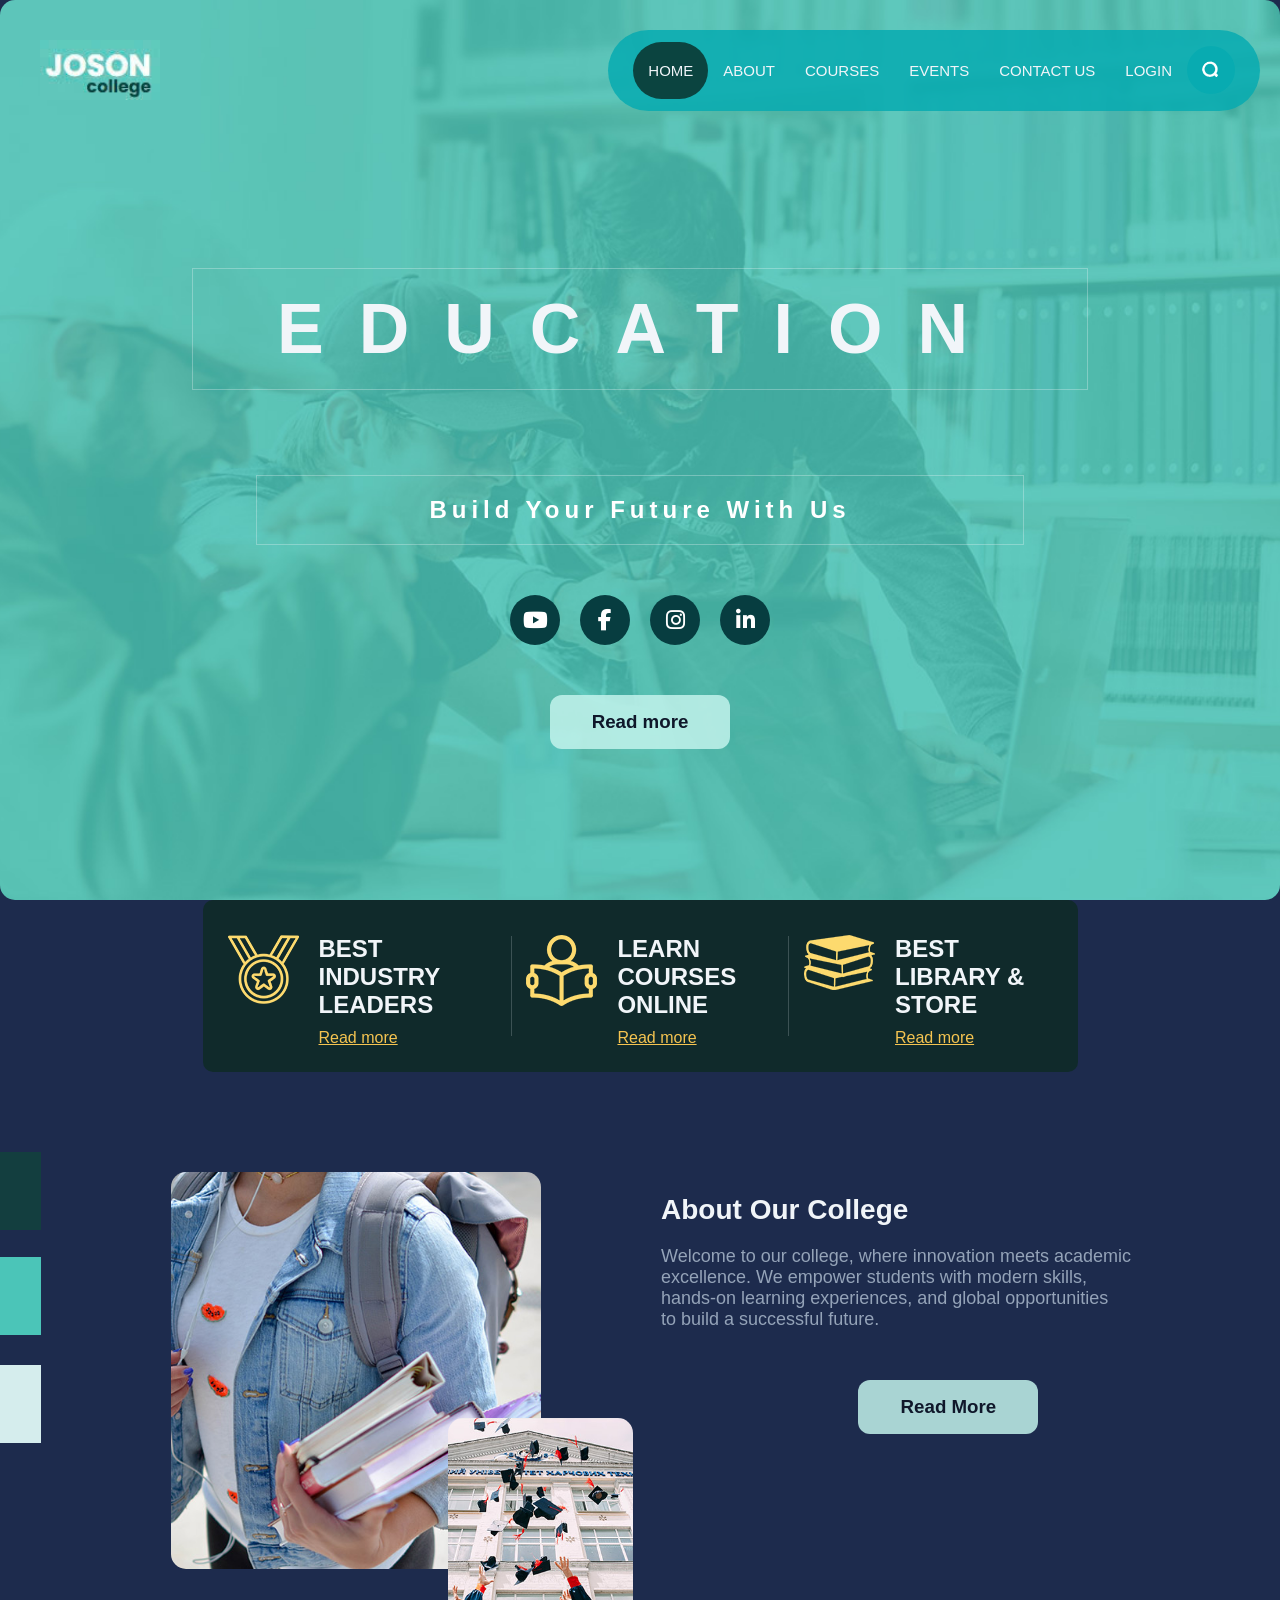
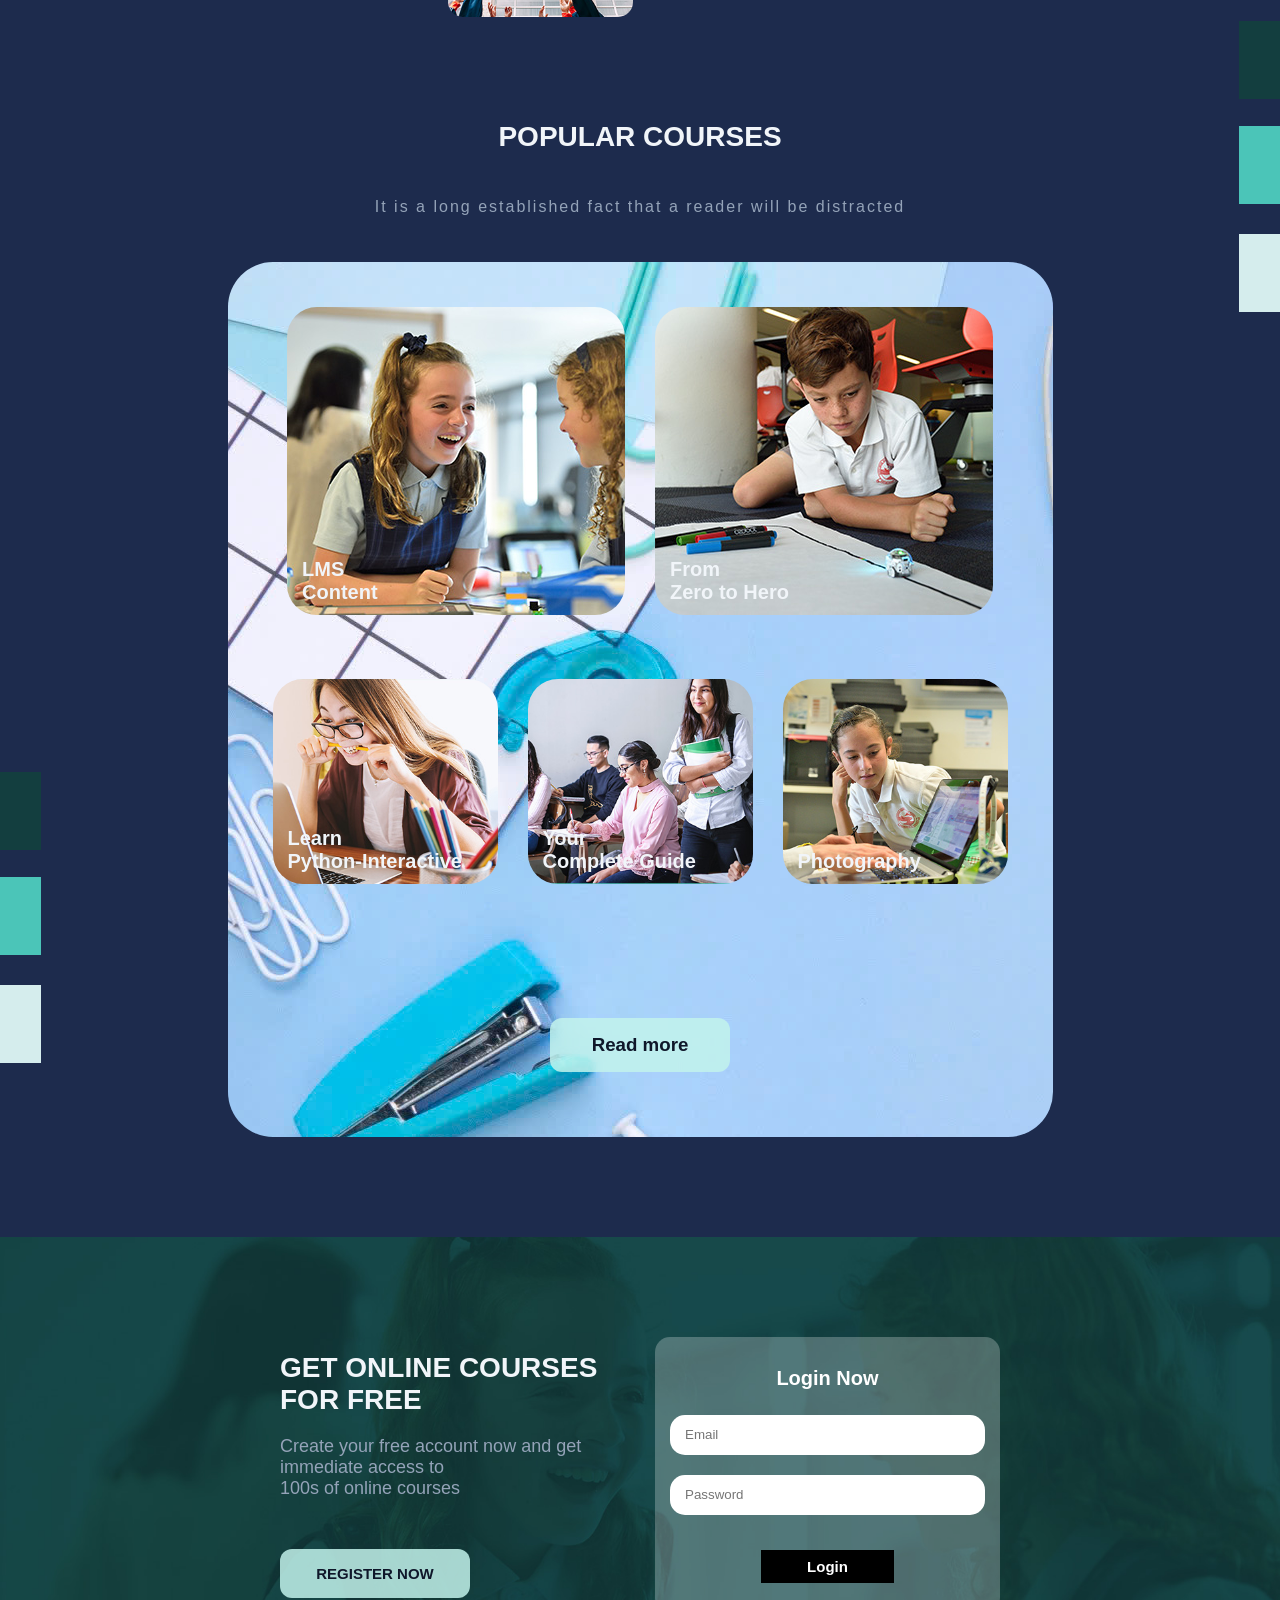
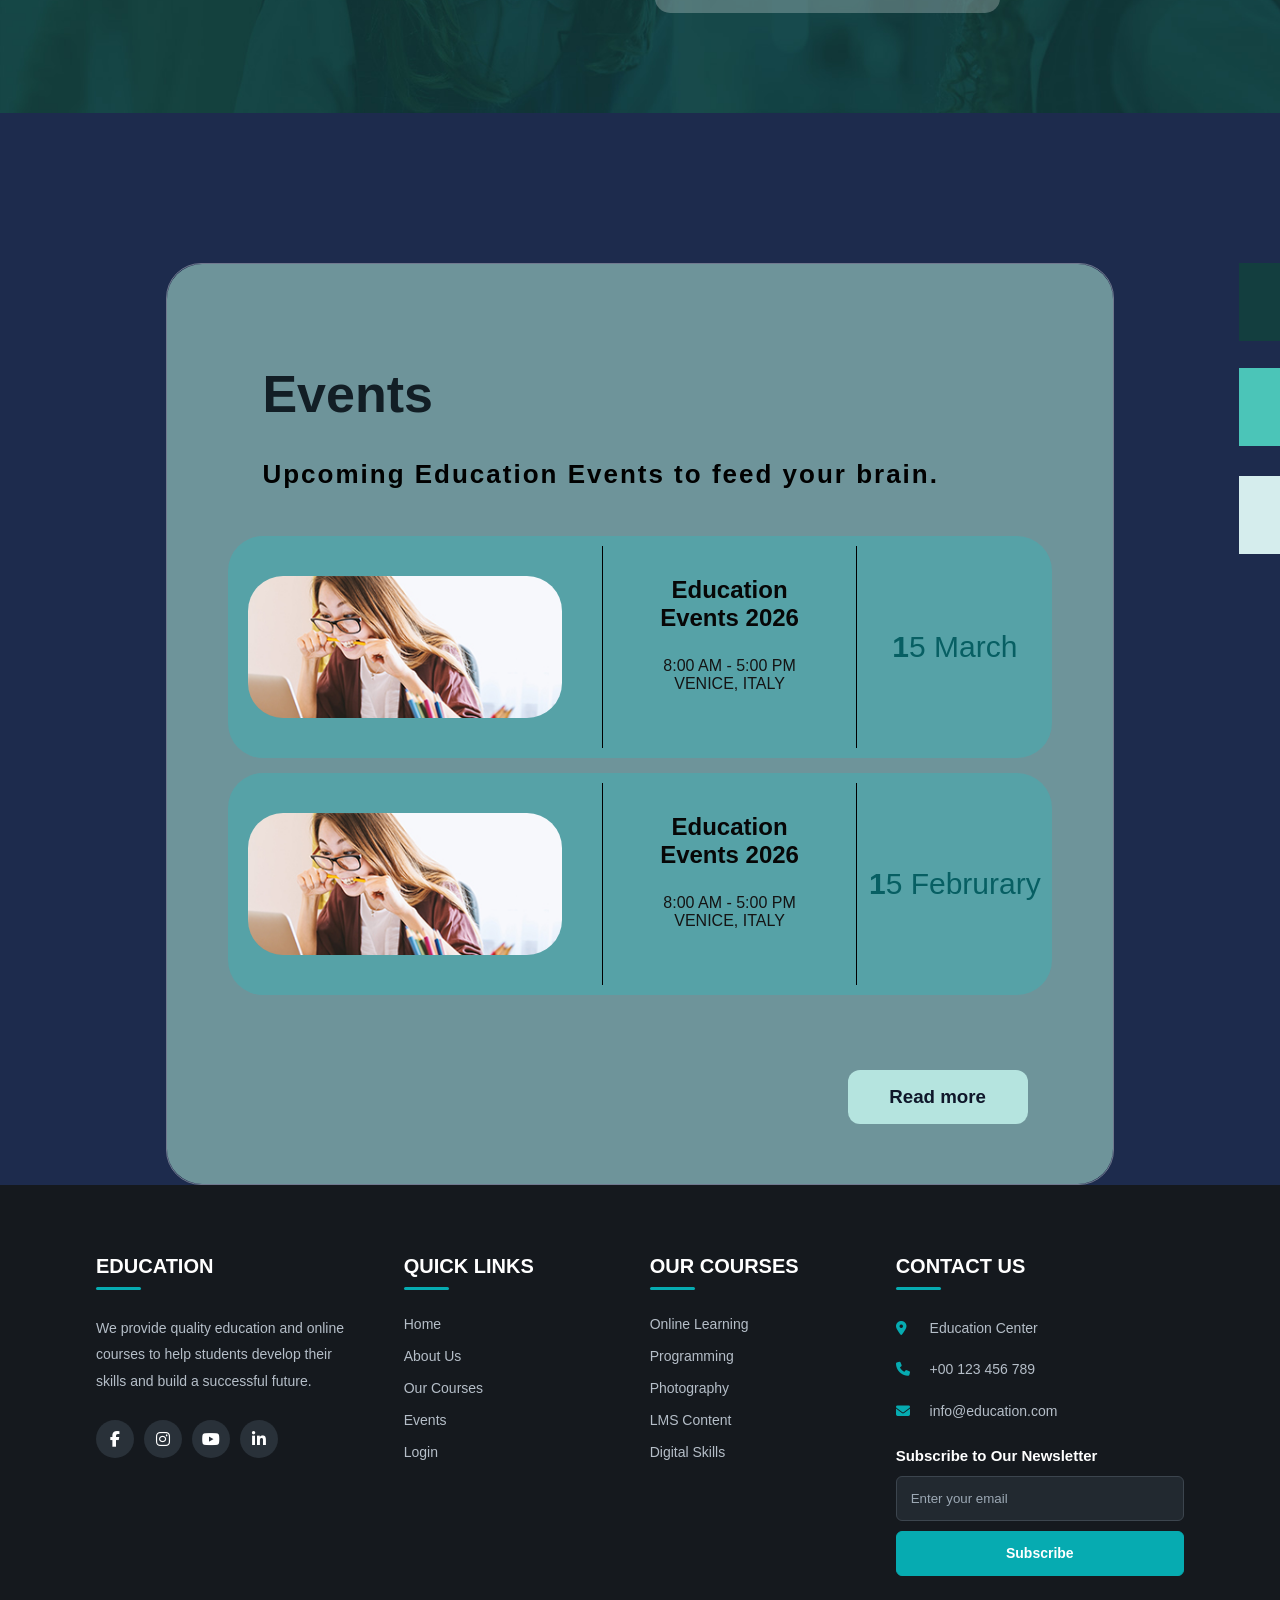
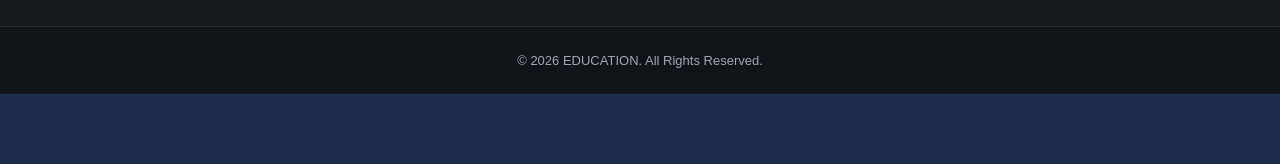
==== commit 116543be: "Update home.html" ====
--- a/home.html
+++ b/home.html
@@ -1,6 +1,5 @@
 <!DOCTYPE html>
 <html lang="en">
-
 <head>
     <meta charset="UTF-8">
     <meta name="viewport" content="width=device-width, initial-scale=1.0">
--- a/style.css
+++ b/style.css
@@ -489,6 +489,173 @@
     border: 1px solid rgb(52, 150, 241); 
     transform: none; 
 }
+.footer {
+    position: relative;
+    width: 100%;
+    background-color: #15191e;
+    color: #f1f5f9;
+    padding-top: 70px;
+    margin-top: 0;
+}
+.footer-container {
+    width: 85%;
+    max-width: 1200px;
+    margin: 0 auto;
+    display: grid;
+    grid-template-columns: 1.3fr 1fr 1fr 1.4fr;
+    gap: 40px;
+    padding-bottom: 50px;
+}
+.footer-box {
+    min-width: 0;
+}
+
+.footer-box h3 {
+    color: #ffffff;
+    font-size: 20px;
+    font-weight: 700;
+    margin-bottom: 25px;
+    position: relative;
+    padding-bottom: 12px;
+}
+.footer-box h3::after {
+    content: "";
+    position: absolute;
+    left: 0;
+    bottom: 0;
+    width: 45px;
+    height: 3px;
+    background-color: #06abb1;
+    border-radius: 3px;
+}
+
+.footer-box p {
+    color: #b5bec8;
+    font-size: 14px;
+    line-height: 1.9;
+    margin: 0 0 15px;
+    overflow-wrap: anywhere;
+}
+
+.footer-box p i {
+    color: #06abb1;
+    width: 22px;
+    margin-right: 8px;
+}
+.footer-box ul {
+    list-style: none;
+    padding: 0;
+    margin: 0;
+}
+
+.footer-box ul li {
+    margin-bottom: 14px;
+}
+
+.footer-box ul li a {
+    color: #b5bec8;
+    text-decoration: none;
+    font-size: 14px;
+    transition: 0.3s;
+}
+
+.footer-box ul li a:hover {
+    color: #06abb1;
+    padding-left: 6px;
+}
+.footer .footer-social {
+    display: flex;
+    justify-content: flex-start;
+    flex-wrap: wrap;
+    gap: 10px;
+    margin-top: 25px;
+    margin-bottom: 0;
+}
+
+.footer .footer-social a {
+    display: flex;
+    justify-content: center;
+    align-items: center;
+    width: 38px;
+    height: 38px;
+    border-radius: 50%;
+    background-color: #293139;
+    color: #ffffff;
+    text-decoration: none;
+    font-size: 16px;
+    transition: 0.3s;
+}
+
+.footer .footer-social a:hover {
+    background-color: #06abb1;
+    color: #ffffff;
+    transform: translateY(-4px);
+}
+.footer-box h4 {
+    color: #ffffff;
+    font-size: 15px;
+    margin: 22px 0 12px;
+}
+.footer-form {
+    display: flex;
+    flex-direction: column;
+    gap: 10px;
+    margin-top: 10px;
+}
+
+.footer .footer-form input {
+    width: 100%;
+    height: 45px;
+    padding: 0 14px;
+    margin: 0;
+    border: 1px solid #3c454e;
+    border-radius: 6px;
+    background-color: #222930;
+    color: #ffffff;
+    outline: none;
+}
+
+.footer .footer-form input::placeholder {
+    color: #9ca8b4;
+}
+
+.footer .footer-form input:focus {
+    border-color: #06abb1;
+}
+.footer .footer-form button {
+    width: 100%;
+    min-height: 45px;
+    margin: 0;
+    padding: 10px 15px;
+    border: 1px solid #06abb1;
+    border-radius: 6px;
+    background-color: #06abb1;
+    color: #ffffff;
+    font-size: 14px;
+    font-weight: 600;
+    cursor: pointer;
+    transition: 0.3s;
+}
+
+.footer .footer-form button:hover {
+    background-color: transparent;
+    color: #06abb1;
+}
+.footer-bottom {
+    width: 100%;
+    padding: 22px 15px;
+    text-align: center;
+    background-color: #101317;
+    border-top: 1px solid rgba(255, 255, 255, 0.1);
+}
+
+.footer-bottom p {
+    margin: 0;
+    color: #9ca8b4;
+    font-size: 13px;
+    line-height: 1.8;
+}
+
 
 
 /*LOGIN PAGEEEEEEEEEEEEEEEEEEEEEEEEEEEEEEEEEEEEEEEEEEEE*/
